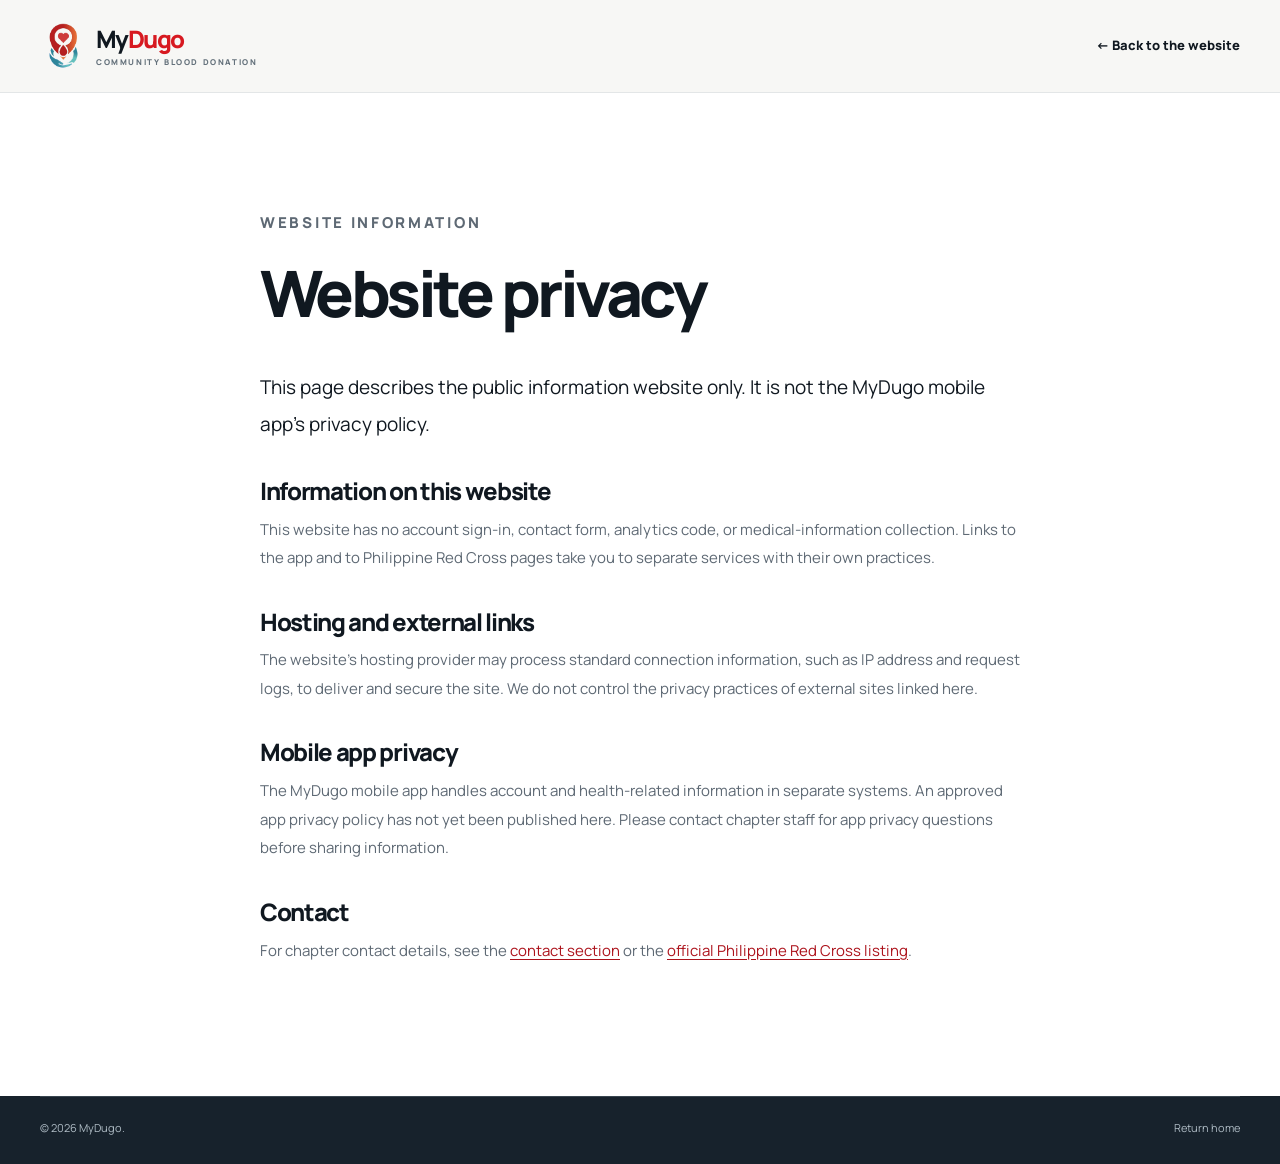
==== privacy.html @ a310f998 "Redesign MyDugo public website" ====
<!doctype html>
<html lang="en">
<head>
  <meta charset="utf-8">
  <meta name="viewport" content="width=device-width, initial-scale=1">
  <meta name="theme-color" content="#f8f7f4">
  <meta name="description" content="Privacy information for the public MyDugo website.">
  <title>Website privacy | MyDugo</title>
  <link rel="icon" type="image/png" href="assets/logo.png">
  <link rel="stylesheet" href="styles.css?v=20261005f">
</head>
<body>
  <a class="skip-link" href="#main">Skip to content</a>
  <header class="site-header"><div class="container header-inner"><a class="brand" href="index.html" aria-label="MyDugo home"><img src="assets/logo.png" alt="" width="44" height="44"><span>My<span class="brand-red">Dugo</span><small>COMMUNITY BLOOD DONATION</small></span></a><a class="back-link" href="index.html">← Back to the website</a></div></header>
  <main id="main" class="policy-page section-pad"><div class="container policy-container"><p class="section-kicker">WEBSITE INFORMATION</p><h1>Website privacy</h1><p class="lead">This page describes the public information website only. It is not the MyDugo mobile app’s privacy policy.</p><h2>Information on this website</h2><p>This website has no account sign-in, contact form, analytics code, or medical-information collection. Links to the app and to Philippine Red Cross pages take you to separate services with their own practices.</p><h2>Hosting and external links</h2><p>The website’s hosting provider may process standard connection information, such as IP address and request logs, to deliver and secure the site. We do not control the privacy practices of external sites linked here.</p><h2>Mobile app privacy</h2><p>The MyDugo mobile app handles account and health-related information in separate systems. An approved app privacy policy has not yet been published here. Please contact chapter staff for app privacy questions before sharing information.</p><h2>Contact</h2><p>For chapter contact details, see the <a href="index.html#contact">contact section</a> or the <a href="https://redcross.org.ph/give-blood/" target="_blank" rel="noopener noreferrer">official Philippine Red Cross listing</a>.</p></div></main>
  <footer class="footer"><div class="container footer-bottom"><span>© 2026 MyDugo.</span><a href="index.html">Return home</a></div></footer>
</body>
</html>
---- styles.css ----
@font-face {
  font-family: Manrope;
  src: url("assets/Manrope.ttf") format("truetype");
  font-style: normal;
  font-weight: 200 800;
  font-display: swap;
}
:root {
  --paper: #f7f7f5;
  --white: #fff;
  --ink: #101820;
  --muted: #5e6974;
  --red: #d71920;
  --red-dark: #ac121b;
  --rose: #fff1f1;
  --line: #e3e6e7;
  --max: 1320px;
}
*, *::before, *::after { box-sizing: border-box; }
html { scroll-behavior: smooth; scroll-padding-top: 94px; }
body { margin: 0; background: var(--paper); color: var(--ink); font-family: Manrope, Arial, sans-serif; line-height: 1.65; -webkit-font-smoothing: antialiased; }
img { display: block; max-width: 100%; }
a { color: inherit; text-decoration: none; }
button { font: inherit; }
h1, h2, h3, p, figure { margin-top: 0; }
h1, h2, h3 { line-height: 1.08; letter-spacing: -.055em; }
h1, h2 { font-weight: 800; }
h3 { font-weight: 750; }
h2 { font-size: clamp(38px, 4vw, 58px); margin-bottom: 24px; }
:focus-visible { outline: 3px solid #eb6067; outline-offset: 4px; }
.container { width: min(calc(100% - 80px), var(--max)); margin-inline: auto; }
.section { padding-block: 116px; }
.section-pad { padding-block: 116px; }
.icon-library { display: none; }
.icon { width: 20px; height: 20px; fill: none; stroke: currentColor; stroke-width: 1.7; stroke-linecap: round; stroke-linejoin: round; flex: none; }
.skip-link { position: fixed; top: -80px; left: 16px; z-index: 100; background: var(--ink); color: #fff; padding: 11px 18px; border-radius: 7px; }
.skip-link:focus { top: 12px; }
.kicker, .section-kicker { color: var(--red); font-size: 11px; font-weight: 800; letter-spacing: .18em; text-transform: uppercase; margin-bottom: 20px; }
.section-heading { display: grid; grid-template-columns: minmax(0, 1fr) 350px; align-items: end; gap: 80px; margin-bottom: 46px; }
.section-heading h2 { max-width: 800px; margin-bottom: 0; }
.section-heading > p { max-width: 350px; margin-bottom: 5px; color: var(--muted); font-size: 15px; line-height: 1.85; }
.inline-link { display: inline-flex; align-items: center; gap: 8px; color: var(--red-dark); font-size: 13px; font-weight: 800; border-bottom: 1px solid #df9ea2; padding-bottom: 4px; }
.inline-link .icon { width: 15px; height: 15px; }
.inline-link:hover { color: var(--red); border-color: var(--red); }
.button { display: inline-flex; align-items: center; justify-content: space-between; gap: 24px; min-height: 54px; padding: 13px 20px; border: 1px solid transparent; border-radius: 8px; font-size: 13px; font-weight: 800; line-height: 1.4; transition: background .18s, border-color .18s, transform .18s; }
.button:hover { transform: translateY(-2px); }
.button:active { transform: translateY(1px); }
.button-primary { background: var(--red); color: #fff; }
.button-primary:hover { background: var(--red-dark); }
.button-outline { border-color: #ccd1d4; background: rgba(255,255,255,.75); }
.button-outline:hover { border-color: var(--ink); }

/* Header */
.site-header { position: sticky; top: 0; z-index: 30; border-bottom: 1px solid var(--line); background: rgba(247,247,245,.97); backdrop-filter: blur(12px); }
.header-inner { display: flex; align-items: center; justify-content: space-between; gap: 25px; height: 92px; transition: height .2s; }
.site-header.is-compact .header-inner { height: 72px; }
.brand { display: inline-flex; align-items: center; gap: 10px; flex: none; color: var(--ink); font-size: 24px; font-weight: 800; line-height: 1; letter-spacing: -.065em; }
.brand img { width: 46px; height: 46px; object-fit: contain; }
.brand b, .brand-red { color: var(--red); }
.brand small { display: block; margin-top: 7px; color: #64717b; font-size: 8px; font-weight: 800; letter-spacing: .2em; }
.site-nav { display: flex; align-items: center; gap: clamp(13px, 1.55vw, 26px); font-size: 12px; font-weight: 800; }
.site-nav > a:not(.nav-download) { white-space: nowrap; transition: color .18s; }
.site-nav > a:not(.nav-download):hover { color: var(--red); }
.nav-download { display: inline-flex; align-items: center; gap: 14px; background: var(--ink); color: #fff; min-height: 45px; padding: 10px 15px; border-radius: 7px; white-space: nowrap; transition: background .18s; }
.nav-download:hover { background: var(--red); }
.nav-download .icon { width: 16px; height: 16px; }
.menu-toggle { display: none; }
.back-link { font-size: 13px; font-weight: 800; }
.back-link:hover { color: var(--red); }

/* Hero */
.hero { overflow: hidden; background: #fbfaf8; }
.hero-grid { display: grid; grid-template-columns: minmax(0, 1.05fr) minmax(0, .95fr); align-items: center; gap: clamp(36px, 6vw, 90px); padding-top: 78px; padding-bottom: 52px; min-height: 690px; }
.hero-copy { padding-bottom: 28px; }
.eyebrow { display: flex; align-items: center; gap: 15px; margin-bottom: 28px; color: #505a63; font-size: 11px; font-weight: 850; letter-spacing: .19em; }
.eyebrow span { display: block; width: 34px; height: 2px; background: var(--red); }
.hero h1 { font-size: clamp(50px, 4.75vw, 76px); margin-bottom: 27px; }
.hero h1 em { color: var(--red); font-style: normal; }
.hero-lede { max-width: 560px; color: var(--muted); font-size: 18px; line-height: 1.75; margin-bottom: 29px; }
.hero-actions { display: flex; flex-wrap: wrap; gap: 11px; }
.hero-assurance { display: flex; align-items: flex-start; gap: 10px; max-width: 565px; margin: 27px 0 0; color: #5e6974; font-size: 12px; line-height: 1.65; }
.hero-assurance .icon { width: 17px; height: 17px; margin-top: 2px; color: var(--red); }
.photo-figure { margin: 0; }
.hero-media { position: relative; align-self: stretch; min-height: 545px; display: flex; flex-direction: column; padding-bottom: 27px; }
.hero-media img { width: 100%; flex: 1; min-height: 0; object-fit: cover; object-position: center; border-radius: 12px; }
.photo-label { position: absolute; top: 19px; left: 19px; padding: 10px 12px; border-radius: 4px; background: rgba(16,24,32,.89); color: #fff; font-size: 9px; font-weight: 800; letter-spacing: .14em; }
.photo-figure figcaption { position: absolute; left: 0; right: 0; bottom: 0; padding-top: 7px; color: #68747d; font-size: 10px; line-height: 1.45; }
.photo-figure figcaption a { text-decoration: underline; text-underline-offset: 2px; }
.hero-foot { display: flex; justify-content: space-between; align-items: center; gap: 20px; min-height: 72px; border-top: 1px solid var(--line); color: #75818a; font-size: 10px; font-weight: 800; letter-spacing: .15em; }
.hero-foot a { display: inline-flex; align-items: center; gap: 7px; color: var(--red); font-size: 11px; letter-spacing: 0; white-space: nowrap; }
.hero-foot .icon { width: 15px; height: 15px; }

/* Services and donor journey */
.services { background: var(--white); }
.services-grid { display: grid; grid-template-columns: repeat(3, minmax(0, 1fr)); gap: 14px; }
.service-card { position: relative; min-height: 230px; padding: 29px; border: 1px solid var(--line); border-radius: 10px; background: #fff; transition: border-color .18s, transform .18s; }
.service-card:hover { border-color: #e8b9bd; transform: translateY(-2px); }
.card-icon { display: grid; place-items: center; width: 44px; height: 44px; color: var(--red); background: var(--rose); border-radius: 50%; margin-bottom: 29px; }
.card-icon .icon { width: 22px; height: 22px; }
.card-number { position: absolute; top: 30px; right: 29px; color: #8d979e; font-size: 11px; font-weight: 800; letter-spacing: .1em; }
.service-card h3 { font-size: 20px; margin-bottom: 10px; }
.service-card p { max-width: 300px; margin: 0; color: var(--muted); font-size: 14px; line-height: 1.75; }
.donation { background: var(--paper); }
.journey-list { list-style: none; display: grid; grid-template-columns: repeat(5, minmax(0,1fr)); gap: 20px; padding: 0; margin: 74px 0 37px; }
.journey-list li { position: relative; border-top: 1px solid #cfd4d5; padding: 28px 10px 0 0; }
.journey-list li::before { content: ""; position: absolute; top: -5px; left: 0; width: 9px; height: 9px; background: var(--red); border-radius: 50%; }
.journey-list li > span { display: block; margin-bottom: 27px; color: var(--red); font-size: 11px; font-weight: 800; letter-spacing: .15em; }
.journey-list h3 { max-width: 185px; font-size: 19px; margin-bottom: 11px; }
.journey-list p { max-width: 205px; color: var(--muted); font-size: 13px; line-height: 1.75; }
.journey-note { display: flex; gap: 12px; align-items: center; max-width: 680px; padding: 16px 18px; border: 1px solid #edcfd1; border-radius: 8px; background: #fffafa; color: #5b4245; font-size: 13px; margin-bottom: 0; }
.journey-note .icon { color: var(--red); }

/* Education and app */
.why { background: #fff; }
.why-layout { display: grid; grid-template-columns: .82fr 1fr; gap: 13%; }
.why-intro h2 { max-width: 500px; }
.why-intro > p:not(.kicker) { max-width: 480px; color: var(--muted); font-size: 17px; line-height: 1.8; }
.why-intro .inline-link { margin-top: 14px; }
.why-list { border-top: 1px solid var(--line); }
.why-list article { display: grid; grid-template-columns: 45px 1fr; gap: 15px; padding: 19px 0; border-bottom: 1px solid var(--line); }
.why-list article > span { color: var(--red); font-size: 11px; font-weight: 800; }
.why-list h3 { font-size: 19px; margin: 0 0 6px; }
.why-list p { margin: 0; color: var(--muted); font-size: 14px; }
.app-section { background: #f5f2ef; overflow: hidden; }
.app-feature-grid { display: grid; grid-template-columns: repeat(3, minmax(0,1fr)); gap: 0 28px; margin-bottom: 60px; border-top: 1px solid #d7d7d5; }
.app-feature-grid article { display: grid; grid-template-columns: 33px 1fr; gap: 14px; padding: 23px 5px 25px 0; border-bottom: 1px solid #d7d7d5; }
.app-feature-grid article > span { color: var(--red); font-size: 11px; font-weight: 800; }
.app-feature-grid h3 { font-size: 17px; margin-bottom: 8px; }
.app-feature-grid p { color: var(--muted); font-size: 13px; line-height: 1.65; margin: 0; }
.screen-gallery { display: grid; grid-template-columns: repeat(4, minmax(0,1fr)); gap: 20px; align-items: end; }
.app-illustration { min-width: 0; margin: 0; text-align: center; }
.device { width: min(100%, 254px); height: 490px; padding: 7px; margin: auto; border-radius: 33px; background: #1c252e; box-shadow: 0 18px 34px rgba(21,27,31,.13); }
.device-screen { display: flex; flex-direction: column; height: 100%; overflow: hidden; border-radius: 27px; background: #fafaf8; text-align: left; }
.device-status { display: flex; justify-content: space-between; padding: 10px 15px 2px; font-size: 8px; font-weight: 850; }
.device-status span { letter-spacing: 2px; }
.device-bar { display: flex; align-items: center; gap: 6px; height: 48px; padding: 6px 15px; border-bottom: 1px solid #edf0ef; background: #fff; font-size: 13px; letter-spacing: -.06em; }
.device-bar img { width: 26px; height: 26px; }
.device-dot { width: 18px; height: 18px; margin-left: auto; border-radius: 50%; background: #f7e5e6; }
.device-content { flex: 1; padding: 20px 16px 12px; overflow: hidden; }
.device-kicker { color: var(--red); font-size: 8px; font-weight: 850; letter-spacing: .15em; }
.device-content h3 { margin: 9px 0 6px; font-size: 27px; line-height: 1.12; }
.device-content > p { margin: 0 0 17px; color: #66737c; font-size: 10px; line-height: 1.5; }
.device-red-card, .device-outline-card, .device-tile, .device-message { border-radius: 10px; }
.device-red-card { display: flex; flex-direction: column; gap: 7px; min-height: 121px; padding: 14px; color: #fff; background: var(--red); }
.device-red-card small, .device-outline-card small { font-size: 8px; font-weight: 850; letter-spacing: .1em; }
.device-red-card strong, .device-outline-card strong { font-size: 14px; line-height: 1.25; }
.device-red-card span, .device-outline-card span { font-size: 9px; line-height: 1.4; }
.device-tile { display: flex; flex-direction: column; gap: 5px; min-height: 54px; margin-top: 9px; padding: 9px 12px; border: 1px solid #e2e6e6; background: #fff; }
.device-tile span { color: var(--red); font-size: 7px; font-weight: 850; letter-spacing: .08em; }
.device-tile strong { display: flex; justify-content: space-between; font-size: 10px; }
.device-tile b { color: var(--red); }
.device-outline-card { display: flex; flex-direction: column; gap: 9px; margin-bottom: 9px; padding: 14px; border: 1px solid #e2e5e5; background: #fff; }
.device-outline-card small { color: var(--red); }
.device-outline-card span { color: #68747c; }
.device-progress { display: flex; flex-direction: column; gap: 8px; margin: 15px 0 0 10px; padding-left: 16px; border-left: 1px solid #e3b0b5; color: #4f5a63; font-size: 9px; }
.device-progress i { display: none; }
.device-message { display: flex; gap: 8px; margin: 0 0 9px; padding: 10px; border: 1px solid #e5e8e8; background: #fff; }
.device-message .icon { width: 16px; height: 16px; color: var(--red); }
.device-message strong, .device-message span { display: block; }
.device-message strong { margin-bottom: 4px; font-size: 10px; }
.device-message span { color: #69737a; font-size: 8px; line-height: 1.4; }
.device-nav { display: flex; justify-content: space-around; padding: 13px 5px; border-top: 1px solid #e6e9e8; background: #fff; color: #8b9499; font-size: 7px; font-weight: 800; }
.device-nav span { color: var(--red); }
.app-illustration figcaption { color: #626c73; font-size: 11px; margin-top: 13px; }

/* Audiences and response */
.audiences { background: #fff; }
.audiences h2 { max-width: 650px; margin-bottom: 46px; }
.audience-grid { display: grid; grid-template-columns: repeat(4, minmax(0,1fr)); gap: 12px; }
.audience-grid article { display: flex; flex-direction: column; min-height: 306px; padding: 28px; border: 1px solid var(--line); border-radius: 10px; background: #fff; }
.audience-grid article > span { margin-bottom: 48px; color: var(--red); font-size: 10px; font-weight: 850; letter-spacing: .15em; }
.audience-grid h3 { font-size: 23px; margin-bottom: 14px; }
.audience-grid p { color: var(--muted); font-size: 13px; line-height: 1.7; }
.audience-grid a { margin-top: auto; color: var(--red-dark); font-size: 12px; font-weight: 850; }
.audience-grid a:hover { color: var(--red); }
.assistance { padding-block: 88px; color: #fff; background: #16212b; }
.assistance-inner { display: grid; grid-template-columns: 1fr 330px; gap: 13%; align-items: end; }
.assistance .kicker { color: #ffa6ab; }
.assistance h2 { max-width: 700px; }
.assistance-inner > div > p:not(.kicker) { max-width: 680px; color: #d5dde2; font-size: 17px; line-height: 1.8; }
.assistance-actions { display: flex; gap: 26px; align-items: center; flex-wrap: wrap; margin-top: 30px; }
.button-light { background: #fff; color: var(--ink); }
.button-light:hover { background: #f0e4e3; }
.text-link-light { border-bottom: 1px solid #aab7bf; padding-bottom: 4px; color: #fff; font-size: 13px; font-weight: 800; }
.emergency-notice { display: flex; align-items: flex-start; gap: 12px; margin: 0; padding: 21px; border-left: 2px solid #e85258; background: #22313c; color: #d9e0e4; font-size: 12px; line-height: 1.8; }
.emergency-notice .icon { color: #ffb7bb; }
.volunteer { background: var(--paper); }
.volunteer-grid { display: grid; grid-template-columns: 1.05fr .95fr; gap: 10%; align-items: center; }
.volunteer-media { position: relative; padding-bottom: 27px; }
.volunteer-media img { width: 100%; height: 495px; object-fit: cover; object-position: center; border-radius: 10px; }
.volunteer-copy h2 { max-width: 580px; }
.volunteer-copy > p:not(.kicker) { max-width: 530px; color: var(--muted); font-size: 16px; line-height: 1.8; }
.volunteer-actions { display: flex; align-items: center; flex-wrap: wrap; gap: 25px; margin-top: 27px; }
.about { background: #fff; }
.about-grid { display: grid; grid-template-columns: .88fr 1fr; gap: 15%; }
.about-lede { max-width: 530px; font-size: 20px; font-weight: 650; line-height: 1.55; }
.about-detail > p { color: var(--muted); font-size: 16px; line-height: 1.9; }
.about-links { display: flex; gap: 22px; flex-wrap: wrap; margin-top: 28px; }
.impact { background: #f2f1ed; }
.impact-grid { display: grid; grid-template-columns: 1fr .9fr; gap: 14%; }
.impact-grid > div > p:not(.kicker) { color: var(--muted); font-size: 16px; line-height: 1.8; }
.story-note { display: flex; align-items: flex-start; gap: 16px; margin-top: 29px; padding-top: 24px; border-top: 1px solid #d9dada; }
.story-note .icon { color: var(--red); }
.story-note strong, .story-note span { display: block; }
.story-note strong { font-size: 15px; }
.story-note span { color: var(--muted); font-size: 13px; margin-top: 4px; }

/* FAQ, download and contact */
.faq { background: #fff; }
.faq-grid { display: grid; grid-template-columns: .75fr 1fr; gap: 14%; }
.faq-grid > div > p:not(.kicker) { color: var(--muted); font-size: 15px; line-height: 1.8; }
.faq-list { border-top: 1px solid var(--line); }
.faq-list details { border-bottom: 1px solid var(--line); }
.faq-list summary { display: flex; align-items: center; justify-content: space-between; gap: 20px; min-height: 68px; padding: 19px 0; list-style: none; cursor: pointer; font-size: 15px; font-weight: 800; }
.faq-list summary::-webkit-details-marker { display: none; }
.faq-list summary::after { content: "+"; color: var(--red); font-size: 23px; font-weight: 450; line-height: 1; }
.faq-list details[open] summary::after { content: "−"; }
.faq-list details p { max-width: 650px; color: var(--muted); margin: 0 25px 22px 0; font-size: 14px; line-height: 1.8; }
.faq-list details a { color: var(--red-dark); text-decoration: underline; text-underline-offset: 2px; }
.download { padding-block: 105px; color: #fff; background: #a71424; }
.download-grid { display: grid; grid-template-columns: 1fr .78fr; gap: 12%; align-items: center; }
.download .kicker { color: #ffd8da; }
.download h2 { max-width: 640px; }
.download-grid > div:first-child > p:not(.kicker) { max-width: 540px; color: #f6e3e5; font-size: 17px; line-height: 1.8; }
.download-platform { display: flex; align-items: center; gap: 10px; margin-top: 29px; font-size: 13px; font-weight: 750; }
.download-panel { padding: 39px; border-radius: 12px; background: #fff; color: var(--ink); }
.download-panel > span { color: var(--red); font-size: 10px; font-weight: 850; letter-spacing: .18em; }
.download-panel h3 { margin: 19px 0 15px; font-size: 30px; }
.download-panel p { margin-bottom: 25px; color: var(--muted); font-size: 14px; line-height: 1.75; }
.download-panel button { display: flex; align-items: center; justify-content: space-between; gap: 15px; width: 100%; min-height: 55px; padding: 12px 15px; border: 1px solid #d4d9db; border-radius: 7px; background: #eef0f0; color: #53616a; font-weight: 800; font-size: 13px; cursor: not-allowed; }
.download-panel small { display: block; margin-top: 14px; color: #67737c; font-size: 11px; line-height: 1.6; }
.contact { background: #fff; }
.contact-grid { display: grid; grid-template-columns: 1fr .82fr; gap: 13%; }
.contact-grid > div > p:not(.kicker) { max-width: 520px; color: var(--muted); font-size: 16px; line-height: 1.8; }
.contact-card { padding: 29px 0; border-top: 2px solid var(--red); }
.contact-eyebrow { display: block; margin-bottom: 26px; color: var(--red); font-size: 10px; font-weight: 850; letter-spacing: .14em; }
.contact-card > div { display: flex; align-items: flex-start; gap: 12px; }
.contact-card > div .icon { color: var(--red); }
.contact-card address { font-style: normal; font-size: 19px; font-weight: 750; line-height: 1.55; }
.contact-card > p { margin: 20px 0; color: var(--muted); font-size: 13px; }
.contact-phone { display: inline-flex; align-items: center; gap: 15px; margin: 5px 0 22px; font-size: 30px; font-weight: 800; letter-spacing: -.04em; }
.contact-phone .icon { color: var(--red); }
.contact-phone:hover { color: var(--red); }
.contact-card > .inline-link { display: flex; width: fit-content; }
.footer { background: #17222c; color: #fff; }
.footer-main { display: grid; grid-template-columns: .7fr 1.3fr; gap: 11%; padding: 72px 0 64px; }
.footer .brand { color: #fff; }
.footer-brand p { max-width: 350px; margin: 23px 0 0; color: #bac5cc; font-size: 13px; line-height: 1.8; }
.footer-links { display: grid; grid-template-columns: repeat(3, minmax(0,1fr)); gap: 25px; }
.footer-links > div { display: flex; flex-direction: column; align-items: flex-start; gap: 11px; }
.footer-links strong { font-size: 10px; letter-spacing: .14em; text-transform: uppercase; margin-bottom: 12px; }
.footer-links a { color: #bac5cc; font-size: 12px; line-height: 1.4; }
.footer-links a:hover { color: #fff; text-decoration: underline; text-underline-offset: 3px; }
.footer-bottom { display: flex; justify-content: space-between; gap: 22px; padding: 22px 0 27px; border-top: 1px solid #394650; color: #aebbc4; font-size: 11px; }
.policy-page { min-height: 70vh; background: #fff; }
.policy-container { max-width: 760px; }
.policy-page h1 { font-size: clamp(42px, 5vw, 64px); }
.policy-page h2 { font-size: 24px; margin: 36px 0 12px; }
.policy-page p { color: var(--muted); font-size: 15px; line-height: 1.9; }
.policy-page .lead { color: var(--ink); font-size: 19px; }
.policy-page a { color: var(--red-dark); text-decoration: underline; text-underline-offset: 3px; }

@media (max-width: 1200px) {
  .container { width: min(calc(100% - 56px), var(--max)); }
  .site-nav { gap: 13px; font-size: 11px; }
  .brand { font-size: 21px; }
  .brand img { width: 42px; height: 42px; }
  .hero-grid { gap: 42px; }
  .hero h1 { font-size: clamp(48px, 5.2vw, 64px); }
  .screen-gallery { gap: 10px; }
}
@media (max-width: 1020px) {
  .header-inner { height: 76px; }
  .site-header.is-compact .header-inner { height: 66px; }
  .brand { min-height: 44px; }
  .menu-toggle { display: flex; flex-direction: column; align-items: center; justify-content: center; gap: 5px; width: 46px; height: 46px; border: 1px solid #cfd6d9; border-radius: 7px; background: #fff; cursor: pointer; }
  .menu-toggle span { width: 19px; height: 2px; background: var(--ink); }
  .site-nav { display: none; position: absolute; top: 100%; left: 0; right: 0; max-height: calc(100vh - 66px); overflow-y: auto; padding: 12px 28px 26px; border-bottom: 1px solid var(--line); background: #fff; box-shadow: 0 20px 34px rgba(16,24,32,.1); flex-direction: column; align-items: stretch; gap: 0; font-size: 15px; }
  .site-nav.is-open { display: flex; }
  .site-nav > a:not(.nav-download) { display: flex; align-items: center; min-height: 44px; padding: 10px 0; }
  .nav-download { justify-content: space-between; margin-top: 7px; padding-inline: 15px; }
  .photo-figure { padding-bottom: 0; }
  .photo-figure figcaption { position: static; display: block; padding-top: 7px; }
  .photo-figure figcaption a { display: inline-flex; align-items: center; min-height: 44px; }
  .hero-foot a, .inline-link, .back-link, .contact-phone, .footer-bottom a, .audience-grid a, .text-link-light { min-height: 44px; }
  .audience-grid a, .text-link-light { display: inline-flex; align-items: center; }
  .footer-links > div { gap: 0; }
  .footer-links a { display: inline-flex; align-items: center; min-height: 44px; }
  .faq-list details a, .policy-page p a { padding-block: 13px; }
  .section, .section-pad { padding-block: 92px; }
  .section-heading { grid-template-columns: 1fr 300px; gap: 35px; }
  .hero-grid { min-height: 600px; }
  .hero-media { min-height: 480px; }
  .hero h1 { font-size: clamp(48px, 5.1vw, 58px); }
  .hero-lede { font-size: 16px; }
  .audience-grid { grid-template-columns: repeat(2, minmax(0,1fr)); }
  .audience-grid article { min-height: 260px; }
  .audience-grid article > span { margin-bottom: 25px; }
  .screen-gallery { grid-template-columns: repeat(2, minmax(0,1fr)); gap: 35px 15px; }
}
@media (max-width: 760px) {
  html { scroll-padding-top: 78px; }
  .container { width: min(calc(100% - 40px), var(--max)); }
  .section, .section-pad { padding-block: 76px; }
  h2 { font-size: clamp(36px, 7vw, 48px); }
  .section-heading, .hero-grid, .why-layout, .assistance-inner, .volunteer-grid, .about-grid, .impact-grid, .faq-grid, .download-grid, .contact-grid { grid-template-columns: 1fr; gap: 30px; }
  .section-heading { margin-bottom: 33px; }
  .section-heading > p { max-width: 600px; }
  .hero-grid { display: flex; flex-direction: column; align-items: stretch; min-height: 0; padding-top: 54px; padding-bottom: 28px; gap: 32px; }
  .hero-copy { padding: 0; }
  .hero h1 { font-size: clamp(43px, 7.5vw, 62px); }
  .hero-media { min-height: 350px; height: 390px; }
  .hero-foot { min-height: 65px; }
  .services-grid { grid-template-columns: repeat(2, minmax(0,1fr)); }
  .journey-list { grid-template-columns: repeat(2, minmax(0,1fr)); margin-top: 40px; }
  .app-feature-grid { grid-template-columns: repeat(2, minmax(0,1fr)); }
  .volunteer-media img { height: 390px; }
  .volunteer-copy { order: -1; }
  .footer-main { grid-template-columns: 1fr; gap: 40px; }
}
@media (max-width: 500px) {
  .header-inner { height: 70px; }
  .site-header.is-compact .header-inner { height: 64px; }
  .brand { font-size: 22px; }
  .brand img { width: 39px; height: 39px; }
  .brand small { font-size: 7px; }
  .hero h1 { font-size: clamp(42px, 11.2vw, 52px); }
  .eyebrow { font-size: 9px; gap: 10px; }
  .hero-lede { font-size: 16px; }
  .hero-actions { flex-direction: column; }
  .hero-actions .button { width: 100%; }
  .hero-assurance { margin-top: 23px; }
  .hero-media { height: 335px; min-height: 335px; }
  .photo-label { max-width: calc(100% - 38px); font-size: 8px; }
  .hero-foot > span { max-width: 175px; line-height: 1.5; }
  .services-grid, .journey-list, .app-feature-grid, .audience-grid, .screen-gallery { grid-template-columns: 1fr; }
  .service-card { min-height: 0; }
  .journey-list { gap: 12px; margin: 30px 0; }
  .journey-list li { display: flex; gap: 22px; padding: 17px 0 10px; }
  .journey-list li > span { flex: none; margin: 0; }
  .journey-list h3, .journey-list p { max-width: none; }
  .app-feature-grid { margin-bottom: 40px; }
  .app-feature-grid article { padding: 17px 0; }
  .screen-gallery { gap: 35px; }
  .device { width: 254px; }
  .audience-grid article { min-height: 0; }
  .audience-grid article > span { margin-bottom: 30px; }
  .assistance { padding-block: 75px; }
  .assistance-actions, .volunteer-actions { align-items: flex-start; flex-direction: column; gap: 19px; }
  .assistance-actions .button, .volunteer-actions .button { width: 100%; }
  .volunteer-media img { height: 300px; }
  .download { padding-block: 78px; }
  .download-panel { padding: 27px; }
  .footer-links { grid-template-columns: repeat(2, minmax(0,1fr)); row-gap: 35px; }
  .footer-bottom { flex-direction: column; }
  .contact-phone { font-size: 26px; }
}
@media (prefers-reduced-motion: reduce) {
  html { scroll-behavior: auto; }
  *, *::before, *::after { animation-duration: .01ms !important; transition-duration: .01ms !important; }
}
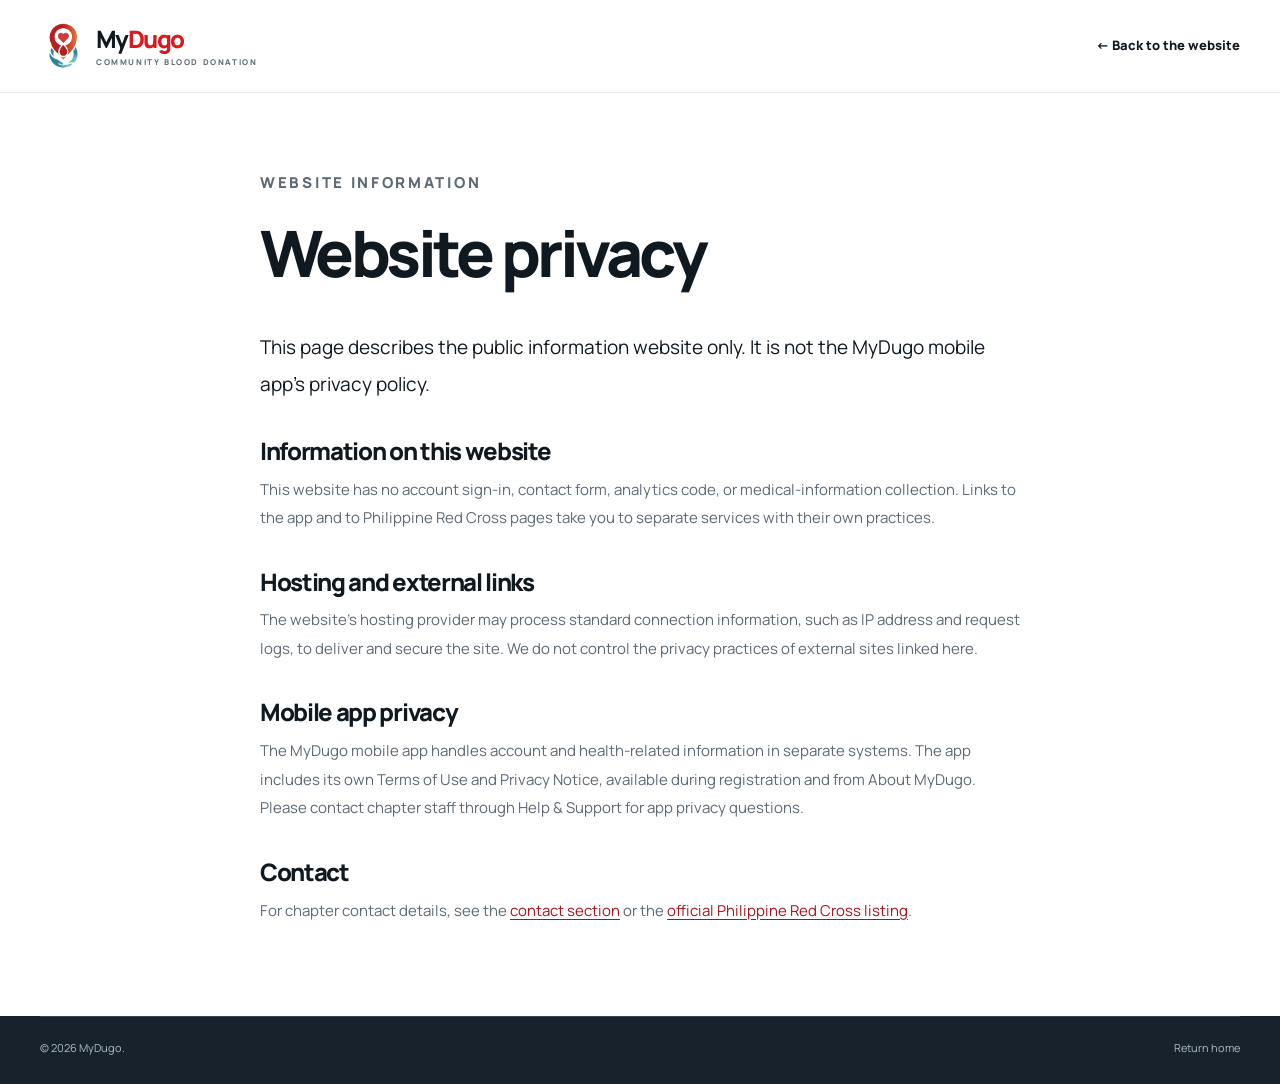
==== commit f3740adb: "Publish signed Android preview build 22" ====
--- a/privacy.html
+++ b/privacy.html
@@ -7,12 +7,12 @@
   <meta name="description" content="Privacy information for the public MyDugo website.">
   <title>Website privacy | MyDugo</title>
   <link rel="icon" type="image/png" href="assets/logo.png">
-  <link rel="stylesheet" href="styles.css?v=20261005f">
+  <link rel="stylesheet" href="styles.css?v=20261005r">
 </head>
 <body>
   <a class="skip-link" href="#main">Skip to content</a>
   <header class="site-header"><div class="container header-inner"><a class="brand" href="index.html" aria-label="MyDugo home"><img src="assets/logo.png" alt="" width="44" height="44"><span>My<span class="brand-red">Dugo</span><small>COMMUNITY BLOOD DONATION</small></span></a><a class="back-link" href="index.html">← Back to the website</a></div></header>
-  <main id="main" class="policy-page section-pad"><div class="container policy-container"><p class="section-kicker">WEBSITE INFORMATION</p><h1>Website privacy</h1><p class="lead">This page describes the public information website only. It is not the MyDugo mobile app’s privacy policy.</p><h2>Information on this website</h2><p>This website has no account sign-in, contact form, analytics code, or medical-information collection. Links to the app and to Philippine Red Cross pages take you to separate services with their own practices.</p><h2>Hosting and external links</h2><p>The website’s hosting provider may process standard connection information, such as IP address and request logs, to deliver and secure the site. We do not control the privacy practices of external sites linked here.</p><h2>Mobile app privacy</h2><p>The MyDugo mobile app handles account and health-related information in separate systems. An approved app privacy policy has not yet been published here. Please contact chapter staff for app privacy questions before sharing information.</p><h2>Contact</h2><p>For chapter contact details, see the <a href="index.html#contact">contact section</a> or the <a href="https://redcross.org.ph/give-blood/" target="_blank" rel="noopener noreferrer">official Philippine Red Cross listing</a>.</p></div></main>
+  <main id="main" class="policy-page section-pad"><div class="container policy-container"><p class="section-kicker">WEBSITE INFORMATION</p><h1>Website privacy</h1><p class="lead">This page describes the public information website only. It is not the MyDugo mobile app’s privacy policy.</p><h2>Information on this website</h2><p>This website has no account sign-in, contact form, analytics code, or medical-information collection. Links to the app and to Philippine Red Cross pages take you to separate services with their own practices.</p><h2>Hosting and external links</h2><p>The website’s hosting provider may process standard connection information, such as IP address and request logs, to deliver and secure the site. We do not control the privacy practices of external sites linked here.</p><h2>Mobile app privacy</h2><p>The MyDugo mobile app handles account and health-related information in separate systems. The app includes its own Terms of Use and Privacy Notice, available during registration and from About MyDugo. Please contact chapter staff through Help &amp; Support for app privacy questions.</p><h2>Contact</h2><p>For chapter contact details, see the <a href="index.html#contact">contact section</a> or the <a href="https://redcross.org.ph/give-blood/" target="_blank" rel="noopener noreferrer">official Philippine Red Cross listing</a>.</p></div></main>
   <footer class="footer"><div class="container footer-bottom"><span>© 2026 MyDugo.</span><a href="index.html">Return home</a></div></footer>
 </body>
 </html>
--- a/styles.css
+++ b/styles.css
@@ -29,14 +29,14 @@
 h2 { font-size: clamp(38px, 4vw, 58px); margin-bottom: 24px; }
 :focus-visible { outline: 3px solid #eb6067; outline-offset: 4px; }
 .container { width: min(calc(100% - 80px), var(--max)); margin-inline: auto; }
-.section { padding-block: 116px; }
-.section-pad { padding-block: 116px; }
+.section { padding-block: 76px; }
+.section-pad { padding-block: 76px; }
 .icon-library { display: none; }
 .icon { width: 20px; height: 20px; fill: none; stroke: currentColor; stroke-width: 1.7; stroke-linecap: round; stroke-linejoin: round; flex: none; }
 .skip-link { position: fixed; top: -80px; left: 16px; z-index: 100; background: var(--ink); color: #fff; padding: 11px 18px; border-radius: 7px; }
 .skip-link:focus { top: 12px; }
 .kicker, .section-kicker { color: var(--red); font-size: 11px; font-weight: 800; letter-spacing: .18em; text-transform: uppercase; margin-bottom: 20px; }
-.section-heading { display: grid; grid-template-columns: minmax(0, 1fr) 350px; align-items: end; gap: 80px; margin-bottom: 46px; }
+.section-heading { display: grid; grid-template-columns: minmax(0, 1fr) 350px; align-items: end; gap: 80px; margin-bottom: 32px; }
 .section-heading h2 { max-width: 800px; margin-bottom: 0; }
 .section-heading > p { max-width: 350px; margin-bottom: 5px; color: var(--muted); font-size: 15px; line-height: 1.85; }
 .inline-link { display: inline-flex; align-items: center; gap: 8px; color: var(--red-dark); font-size: 13px; font-weight: 800; border-bottom: 1px solid #df9ea2; padding-bottom: 4px; }
@@ -51,7 +51,7 @@
 .button-outline:hover { border-color: var(--ink); }
 
 /* Header */
-.site-header { position: sticky; top: 0; z-index: 30; border-bottom: 1px solid var(--line); background: rgba(247,247,245,.97); backdrop-filter: blur(12px); }
+.site-header { position: sticky; top: 0; z-index: 30; border-bottom: 1px solid #efe6e7; background: rgba(255,255,255,.97); backdrop-filter: blur(12px); }
 .header-inner { display: flex; align-items: center; justify-content: space-between; gap: 25px; height: 92px; transition: height .2s; }
 .site-header.is-compact .header-inner { height: 72px; }
 .brand { display: inline-flex; align-items: center; gap: 10px; flex: none; color: var(--ink); font-size: 24px; font-weight: 800; line-height: 1; letter-spacing: -.065em; }
@@ -61,107 +61,128 @@
 .site-nav { display: flex; align-items: center; gap: clamp(13px, 1.55vw, 26px); font-size: 12px; font-weight: 800; }
 .site-nav > a:not(.nav-download) { white-space: nowrap; transition: color .18s; }
 .site-nav > a:not(.nav-download):hover { color: var(--red); }
-.nav-download { display: inline-flex; align-items: center; gap: 14px; background: var(--ink); color: #fff; min-height: 45px; padding: 10px 15px; border-radius: 7px; white-space: nowrap; transition: background .18s; }
-.nav-download:hover { background: var(--red); }
+.nav-download { display: inline-flex; align-items: center; gap: 14px; background: var(--red); color: #fff; min-height: 45px; padding: 10px 15px; border-radius: 7px; white-space: nowrap; transition: background .18s; }
+.nav-download:hover { background: var(--red-dark); }
 .nav-download .icon { width: 16px; height: 16px; }
 .menu-toggle { display: none; }
 .back-link { font-size: 13px; font-weight: 800; }
 .back-link:hover { color: var(--red); }
 
 /* Hero */
-.hero { overflow: hidden; background: #fbfaf8; }
-.hero-grid { display: grid; grid-template-columns: minmax(0, 1.05fr) minmax(0, .95fr); align-items: center; gap: clamp(36px, 6vw, 90px); padding-top: 78px; padding-bottom: 52px; min-height: 690px; }
-.hero-copy { padding-bottom: 28px; }
-.eyebrow { display: flex; align-items: center; gap: 15px; margin-bottom: 28px; color: #505a63; font-size: 11px; font-weight: 850; letter-spacing: .19em; }
-.eyebrow span { display: block; width: 34px; height: 2px; background: var(--red); }
-.hero h1 { font-size: clamp(50px, 4.75vw, 76px); margin-bottom: 27px; }
+.hero { overflow: hidden; color: var(--ink); background: #fff; }
+.hero-stage { position: relative; isolation: isolate; min-height: 650px; background: #e9edf0; }
+.hero-scene { position: absolute; inset: 0; margin: 0; overflow: hidden; }
+.hero-scene img { width: 100%; height: 100%; object-fit: cover; object-position: center 33%; }
+.hero-scene::after { content: ""; position: absolute; inset: 0; background: linear-gradient(90deg, #fff 0%, rgba(255,255,255,.99) 18%, rgba(255,255,255,.91) 33%, rgba(255,255,255,.52) 52%, rgba(255,255,255,.03) 75%); pointer-events: none; }
+.hero-scene figcaption { position: absolute; right: max(24px, calc((100vw - var(--max)) / 2)); bottom: 21px; z-index: 1; padding: 7px 10px; border-radius: 5px; background: rgba(255,255,255,.92); color: #3a444d; font-size: 10px; font-weight: 700; line-height: 1.35; }
+.hero-content { position: relative; z-index: 1; display: flex; align-items: center; min-height: 650px; padding-block: 55px 75px; }
+.hero-copy { max-width: 545px; }
+.hero-kicker { display: inline-flex; align-items: center; gap: 9px; margin-bottom: 29px; padding: 9px 13px; border: 1px solid #f6d7da; border-radius: 100px; background: #fff4f5; color: #ae1822; font-size: 10px; font-weight: 800; letter-spacing: .13em; }
+.hero-kicker span { flex: none; width: 14px; height: 2px; background: var(--red); }
+.eyebrow { display: flex; align-items: center; gap: 12px; margin-bottom: 23px; color: #58626b; font-size: 10px; font-weight: 800; letter-spacing: .15em; }
+.eyebrow span { flex: none; width: 30px; height: 2px; background: var(--red); }
+.hero h1 { max-width: 560px; font-size: clamp(52px, 5vw, 78px); line-height: 1.02; margin-bottom: 30px; letter-spacing: -.07em; }
 .hero h1 em { color: var(--red); font-style: normal; }
-.hero-lede { max-width: 560px; color: var(--muted); font-size: 18px; line-height: 1.75; margin-bottom: 29px; }
-.hero-actions { display: flex; flex-wrap: wrap; gap: 11px; }
-.hero-assurance { display: flex; align-items: flex-start; gap: 10px; max-width: 565px; margin: 27px 0 0; color: #5e6974; font-size: 12px; line-height: 1.65; }
-.hero-assurance .icon { width: 17px; height: 17px; margin-top: 2px; color: var(--red); }
+.hero-lede { max-width: 480px; color: #46525c; font-size: clamp(17px, 1.3vw, 19px); line-height: 1.75; margin-bottom: 32px; }
+.hero-actions { display: flex; flex-wrap: wrap; gap: 12px; }
+.hero .button-primary { background: var(--red); box-shadow: 0 10px 23px rgba(215,25,32,.17); }
+.hero .button-primary:hover { background: var(--red-dark); }
+.hero .button-outline { color: var(--red-dark); border-color: #eac2c5; background: #fff; }
+.hero .button-outline:hover { background: #fff7f7; border-color: var(--red); }
+.hero-assurance { display: flex; align-items: flex-start; gap: 11px; max-width: 475px; margin: 28px 0 0; color: #58626b; font-size: 12px; line-height: 1.75; }
+.hero-assurance .icon { flex: none; width: 18px; height: 18px; margin-top: 2px; color: var(--red); }
 .photo-figure { margin: 0; }
-.hero-media { position: relative; align-self: stretch; min-height: 545px; display: flex; flex-direction: column; padding-bottom: 27px; }
-.hero-media img { width: 100%; flex: 1; min-height: 0; object-fit: cover; object-position: center; border-radius: 12px; }
-.photo-label { position: absolute; top: 19px; left: 19px; padding: 10px 12px; border-radius: 4px; background: rgba(16,24,32,.89); color: #fff; font-size: 9px; font-weight: 800; letter-spacing: .14em; }
 .photo-figure figcaption { position: absolute; left: 0; right: 0; bottom: 0; padding-top: 7px; color: #68747d; font-size: 10px; line-height: 1.45; }
 .photo-figure figcaption a { text-decoration: underline; text-underline-offset: 2px; }
-.hero-foot { display: flex; justify-content: space-between; align-items: center; gap: 20px; min-height: 72px; border-top: 1px solid var(--line); color: #75818a; font-size: 10px; font-weight: 800; letter-spacing: .15em; }
-.hero-foot a { display: inline-flex; align-items: center; gap: 7px; color: var(--red); font-size: 11px; letter-spacing: 0; white-space: nowrap; }
-.hero-foot .icon { width: 15px; height: 15px; }
+.hero-foot { display: grid; grid-template-columns: repeat(3, minmax(0, 1fr)); gap: 12px; padding-block: 24px 34px; }
+.hero-foot-item { display: flex; gap: 14px; align-items: flex-start; padding: 18px; border: 1px solid #f0e3e5; border-radius: 12px; background: #fff; box-shadow: 0 12px 30px rgba(80, 35, 41, .035); }
+.hero-foot-item:first-child { padding: 18px; border: 1px solid #f0e3e5; }
+.hero-foot-number { display: grid; flex: none; place-items: center; width: 30px; height: 30px; border-radius: 8px; background: #fff1f2; color: var(--red-dark); font-size: 12px; font-weight: 800; }
+.hero-foot-item strong, .hero-foot-item small { display: block; }
+.hero-foot-item strong { font-size: 13px; line-height: 1.5; }
+.hero-foot-item small { max-width: 230px; margin-top: 3px; color: #66717b; font-size: 11px; line-height: 1.6; }
 
 /* Services and donor journey */
 .services { background: var(--white); }
-.services-grid { display: grid; grid-template-columns: repeat(3, minmax(0, 1fr)); gap: 14px; }
-.service-card { position: relative; min-height: 230px; padding: 29px; border: 1px solid var(--line); border-radius: 10px; background: #fff; transition: border-color .18s, transform .18s; }
+.services-grid { display: grid; grid-template-columns: repeat(6, minmax(0, 1fr)); gap: 10px; }
+.service-card { position: relative; min-height: 215px; padding: 22px 17px; border: 1px solid var(--line); border-radius: 9px; background: #fff; transition: border-color .18s, transform .18s; }
 .service-card:hover { border-color: #e8b9bd; transform: translateY(-2px); }
-.card-icon { display: grid; place-items: center; width: 44px; height: 44px; color: var(--red); background: var(--rose); border-radius: 50%; margin-bottom: 29px; }
+.card-icon { display: grid; place-items: center; width: 44px; height: 44px; color: var(--red); background: var(--rose); border-radius: 50%; margin-bottom: 31px; }
 .card-icon .icon { width: 22px; height: 22px; }
-.card-number { position: absolute; top: 30px; right: 29px; color: #8d979e; font-size: 11px; font-weight: 800; letter-spacing: .1em; }
-.service-card h3 { font-size: 20px; margin-bottom: 10px; }
-.service-card p { max-width: 300px; margin: 0; color: var(--muted); font-size: 14px; line-height: 1.75; }
+.card-number { position: absolute; top: 29px; right: 17px; color: #8d979e; font-size: 10px; font-weight: 800; letter-spacing: .1em; }
+.service-card h3 { font-size: 16px; margin-bottom: 9px; }
+.service-card p { max-width: 300px; margin: 0; color: var(--muted); font-size: 12px; line-height: 1.6; }
 .donation { background: var(--paper); }
-.journey-list { list-style: none; display: grid; grid-template-columns: repeat(5, minmax(0,1fr)); gap: 20px; padding: 0; margin: 74px 0 37px; }
+.journey-list { list-style: none; display: grid; grid-template-columns: repeat(5, minmax(0,1fr)); gap: 20px; padding: 0; margin: 42px 0 30px; }
 .journey-list li { position: relative; border-top: 1px solid #cfd4d5; padding: 28px 10px 0 0; }
 .journey-list li::before { content: ""; position: absolute; top: -5px; left: 0; width: 9px; height: 9px; background: var(--red); border-radius: 50%; }
 .journey-list li > span { display: block; margin-bottom: 27px; color: var(--red); font-size: 11px; font-weight: 800; letter-spacing: .15em; }
 .journey-list h3 { max-width: 185px; font-size: 19px; margin-bottom: 11px; }
 .journey-list p { max-width: 205px; color: var(--muted); font-size: 13px; line-height: 1.75; }
-.journey-note { display: flex; gap: 12px; align-items: center; max-width: 680px; padding: 16px 18px; border: 1px solid #edcfd1; border-radius: 8px; background: #fffafa; color: #5b4245; font-size: 13px; margin-bottom: 0; }
-.journey-note .icon { color: var(--red); }
+.journey-note { display: flex; gap: 19px; align-items: flex-start; max-width: 820px; margin: 0; padding: 24px 27px; border: 1px solid #ead9db; border-left: 4px solid var(--red); border-radius: 10px; background: #fff; box-shadow: 0 12px 30px rgba(28, 36, 44, .04); }
+.journey-note-icon { display: grid; flex: none; place-items: center; width: 46px; height: 46px; border-radius: 50%; background: #fff0f1; color: var(--red); }
+.journey-note-icon .icon { width: 22px; height: 22px; }
+.journey-note h3 { margin: 0 0 7px; color: var(--ink); font-size: 18px; line-height: 1.3; }
+.journey-note p { max-width: 620px; margin: 0; color: #4b5963; font-size: 15px; line-height: 1.65; }
 
 /* Education and app */
 .why { background: #fff; }
-.why-layout { display: grid; grid-template-columns: .82fr 1fr; gap: 13%; }
+.why-layout { display: grid; grid-template-columns: .72fr 2.28fr; gap: 5%; }
 .why-intro h2 { max-width: 500px; }
 .why-intro > p:not(.kicker) { max-width: 480px; color: var(--muted); font-size: 17px; line-height: 1.8; }
 .why-intro .inline-link { margin-top: 14px; }
-.why-list { border-top: 1px solid var(--line); }
-.why-list article { display: grid; grid-template-columns: 45px 1fr; gap: 15px; padding: 19px 0; border-bottom: 1px solid var(--line); }
-.why-list article > span { color: var(--red); font-size: 11px; font-weight: 800; }
-.why-list h3 { font-size: 19px; margin: 0 0 6px; }
-.why-list p { margin: 0; color: var(--muted); font-size: 14px; }
-.app-section { background: #f5f2ef; overflow: hidden; }
-.app-feature-grid { display: grid; grid-template-columns: repeat(3, minmax(0,1fr)); gap: 0 28px; margin-bottom: 60px; border-top: 1px solid #d7d7d5; }
-.app-feature-grid article { display: grid; grid-template-columns: 33px 1fr; gap: 14px; padding: 23px 5px 25px 0; border-bottom: 1px solid #d7d7d5; }
-.app-feature-grid article > span { color: var(--red); font-size: 11px; font-weight: 800; }
-.app-feature-grid h3 { font-size: 17px; margin-bottom: 8px; }
-.app-feature-grid p { color: var(--muted); font-size: 13px; line-height: 1.65; margin: 0; }
-.screen-gallery { display: grid; grid-template-columns: repeat(4, minmax(0,1fr)); gap: 20px; align-items: end; }
-.app-illustration { min-width: 0; margin: 0; text-align: center; }
-.device { width: min(100%, 254px); height: 490px; padding: 7px; margin: auto; border-radius: 33px; background: #1c252e; box-shadow: 0 18px 34px rgba(21,27,31,.13); }
-.device-screen { display: flex; flex-direction: column; height: 100%; overflow: hidden; border-radius: 27px; background: #fafaf8; text-align: left; }
-.device-status { display: flex; justify-content: space-between; padding: 10px 15px 2px; font-size: 8px; font-weight: 850; }
-.device-status span { letter-spacing: 2px; }
-.device-bar { display: flex; align-items: center; gap: 6px; height: 48px; padding: 6px 15px; border-bottom: 1px solid #edf0ef; background: #fff; font-size: 13px; letter-spacing: -.06em; }
-.device-bar img { width: 26px; height: 26px; }
-.device-dot { width: 18px; height: 18px; margin-left: auto; border-radius: 50%; background: #f7e5e6; }
-.device-content { flex: 1; padding: 20px 16px 12px; overflow: hidden; }
-.device-kicker { color: var(--red); font-size: 8px; font-weight: 850; letter-spacing: .15em; }
-.device-content h3 { margin: 9px 0 6px; font-size: 27px; line-height: 1.12; }
-.device-content > p { margin: 0 0 17px; color: #66737c; font-size: 10px; line-height: 1.5; }
-.device-red-card, .device-outline-card, .device-tile, .device-message { border-radius: 10px; }
-.device-red-card { display: flex; flex-direction: column; gap: 7px; min-height: 121px; padding: 14px; color: #fff; background: var(--red); }
-.device-red-card small, .device-outline-card small { font-size: 8px; font-weight: 850; letter-spacing: .1em; }
-.device-red-card strong, .device-outline-card strong { font-size: 14px; line-height: 1.25; }
-.device-red-card span, .device-outline-card span { font-size: 9px; line-height: 1.4; }
-.device-tile { display: flex; flex-direction: column; gap: 5px; min-height: 54px; margin-top: 9px; padding: 9px 12px; border: 1px solid #e2e6e6; background: #fff; }
-.device-tile span { color: var(--red); font-size: 7px; font-weight: 850; letter-spacing: .08em; }
-.device-tile strong { display: flex; justify-content: space-between; font-size: 10px; }
-.device-tile b { color: var(--red); }
-.device-outline-card { display: flex; flex-direction: column; gap: 9px; margin-bottom: 9px; padding: 14px; border: 1px solid #e2e5e5; background: #fff; }
-.device-outline-card small { color: var(--red); }
-.device-outline-card span { color: #68747c; }
-.device-progress { display: flex; flex-direction: column; gap: 8px; margin: 15px 0 0 10px; padding-left: 16px; border-left: 1px solid #e3b0b5; color: #4f5a63; font-size: 9px; }
-.device-progress i { display: none; }
-.device-message { display: flex; gap: 8px; margin: 0 0 9px; padding: 10px; border: 1px solid #e5e8e8; background: #fff; }
-.device-message .icon { width: 16px; height: 16px; color: var(--red); }
-.device-message strong, .device-message span { display: block; }
-.device-message strong { margin-bottom: 4px; font-size: 10px; }
-.device-message span { color: #69737a; font-size: 8px; line-height: 1.4; }
-.device-nav { display: flex; justify-content: space-around; padding: 13px 5px; border-top: 1px solid #e6e9e8; background: #fff; color: #8b9499; font-size: 7px; font-weight: 800; }
-.device-nav span { color: var(--red); }
-.app-illustration figcaption { color: #626c73; font-size: 11px; margin-top: 13px; }
+.why-list { display: grid; grid-template-columns: repeat(5, minmax(0,1fr)); gap: 10px; align-items: stretch; }
+.why-list article { display: flex; flex-direction: column; min-width: 0; overflow: hidden; border: 1px solid var(--line); border-radius: 8px; background: #fbfbfa; }
+.why-list article > span { padding: 20px 15px 0; color: var(--red); font-size: 11px; font-weight: 800; }
+.why-list article > div { padding: 0 15px 24px; }
+.why-list h3 { font-size: 15px; margin: 26px 0 8px; }
+.why-list p { margin: 0; color: var(--muted); font-size: 12px; line-height: 1.6; }
+.why-list article > .why-card-image { padding: 0; margin-top: auto; overflow: hidden; }
+.why-card-image > img { display: block; width: 100%; height: clamp(200px, 23vw, 290px); object-fit: cover; }
+.why-list article:nth-child(3) img { object-position: center 28%; }
+.why-list article:nth-child(4) img { object-position: center 38%; }
+.why-list article:nth-child(5) img { object-position: center 25%; }
+@media (hover: hover) and (pointer: fine) {
+  .why-list article:hover { border-color: #e8a7ad; }
+}
+@media (hover: hover) and (pointer: fine) and (prefers-reduced-motion: no-preference) {
+  .why-list article { transition: transform 220ms ease, box-shadow 220ms ease, border-color 220ms ease; }
+  .why-card-image > img { transition: transform 220ms ease; }
+  .why-list article:hover { transform: translateY(-5px); box-shadow: 0 12px 28px rgba(16,24,32,.12); }
+  .why-list article:hover img { transform: scale(1.03); }
+}
+.why-list .why-disclosure { grid-column: 1 / -1; margin: 7px 0 0; color: #59656f; font-size: 11px; line-height: 1.6; }
+.app-section { background: #fff; overflow: hidden; padding-top: 52px; }
+.app-section > .container { display: grid; grid-template-columns: minmax(0,.85fr) minmax(0,1.15fr) minmax(0,.85fr); gap: clamp(22px,3vw,44px); align-items: center; }
+.app-section .app-intro { display: block; margin: 0; }
+.app-intro > p { max-width: 350px; margin: 23px 0 0; color: var(--muted); font-size: 14px; line-height: 1.8; }
+.role-switcher { display: flex; flex-wrap: wrap; gap: 7px; margin-top: 31px; }
+.role-switcher button { min-height: 44px; padding: 9px 13px; border: 1px solid #d5dadd; border-radius: 6px; background: #fff; color: var(--ink); font: inherit; font-size: 12px; font-weight: 800; cursor: pointer; transition: background .16s,border-color .16s,color .16s; }
+.role-switcher button:hover { border-color: var(--red); }
+.role-switcher button.is-active { border-color: var(--red); background: var(--red); color: #fff; }
+.role-switcher button:focus-visible { outline: 3px solid var(--red); outline-offset: 3px; }
+.role-stage { position: relative; min-width: 0; height: 585px; perspective: 1100px; transform-style: preserve-3d; }
+.role-stage::before { content: ''; position: absolute; z-index: 0; inset: 8% -8% 10%; border-radius: 50%; background: radial-gradient(ellipse at center, rgba(207, 30, 46, .08), rgba(47, 67, 85, .04) 40%, transparent 72%); pointer-events: none; }
+.role-stage::after { content: ''; position: absolute; z-index: 0; left: 12%; right: 2%; bottom: 20px; height: 35px; border-radius: 50%; background: rgba(18, 29, 39, .12); filter: blur(23px); pointer-events: none; }
+.role-shot { position: absolute; top: 10px; left: -8%; width: min(57%,260px); margin: 0; opacity: 0; visibility: hidden; pointer-events: none; transform: translate3d(-16%, 14px, -90px) rotateY(12deg) rotateZ(-6deg) scale(.84); transition: left .62s cubic-bezier(.22,1,.36,1), top .62s cubic-bezier(.22,1,.36,1), transform .62s cubic-bezier(.22,1,.36,1), opacity .42s ease, visibility 0s .62s; }
+.role-shot.is-active { z-index: 2; left: 0; opacity: 1; visibility: visible; transform: translate3d(0, 0, 44px) rotateY(7deg) rotateZ(-3deg); transition: left .62s cubic-bezier(.22,1,.36,1), top .62s cubic-bezier(.22,1,.36,1), transform .62s cubic-bezier(.22,1,.36,1), opacity .42s ease, visibility 0s; }
+.role-shot.is-next { z-index: 1; left: 43%; top: 46px; opacity: 1; visibility: visible; transform: translate3d(0, 26px, -75px) rotateY(-9deg) rotateZ(4deg) scale(.93); transform-origin: right top; transition: left .62s cubic-bezier(.22,1,.36,1), top .62s cubic-bezier(.22,1,.36,1), transform .62s cubic-bezier(.22,1,.36,1), opacity .42s ease, visibility 0s; }
+.role-shot.is-next::after { content: attr(data-label); position: absolute; top: 16px; right: 14px; padding: 5px 8px; border-radius: 4px; background: rgba(255,255,255,.94); color: var(--ink); font-size: 10px; font-weight: 800; }
+.phone-frame { position: relative; overflow: hidden; border: 7px solid #17212b; border-radius: 32px; background: #17212b; box-shadow: inset 2px 2px 0 rgba(255,255,255,.24), inset -2px -2px 0 rgba(0,0,0,.35), 0 12px 20px rgba(16,24,32,.12), 0 30px 55px rgba(16,24,32,.18); transition: box-shadow .62s ease; }
+.role-shot.is-active .phone-frame { box-shadow: inset 2px 2px 0 rgba(255,255,255,.25), inset -2px -2px 0 rgba(0,0,0,.35), 0 18px 24px rgba(16,24,32,.13), 0 38px 65px rgba(16,24,32,.22); }
+.phone-frame img { display: block; width: 100%; height: auto; aspect-ratio: 390 / 844; object-fit: cover; object-position: top; border-radius: 24px; }
+.role-shot figcaption { margin-top: 15px; color: var(--muted); font-size: 11px; line-height: 1.5; text-align: center; }
+.role-shot.is-next figcaption { display: none; }
+.role-details { align-self: center; }
+.role-detail .kicker { margin-bottom: 18px; }
+.role-detail h3 { font-size: clamp(25px,2.2vw,34px); line-height: 1.12; letter-spacing: -.045em; }
+.role-detail > p:not(.kicker) { color: var(--muted); font-size: 14px; line-height: 1.8; }
+.role-detail ul { list-style: none; margin: 25px 0 0; padding: 0; border-top: 1px solid var(--line); }
+.role-detail li { position: relative; padding: 13px 0 13px 23px; border-bottom: 1px solid var(--line); font-size: 13px; font-weight: 750; }
+.role-detail li::before { content: ''; position: absolute; top: 19px; left: 0; width: 8px; height: 8px; border-radius: 50%; background: var(--red); }
+.role-detail:not([hidden]) { animation: role-copy-enter .44s cubic-bezier(.22,1,.36,1) both; }
+@keyframes role-copy-enter { from { opacity: 0; transform: translateX(16px); } to { opacity: 1; transform: translateX(0); } }
+.demo-disclosure { padding-top: 18px; color: #59656f; font-size: 11px; line-height: 1.7; }
 
 /* Audiences and response */
 .audiences { background: #fff; }
@@ -192,18 +213,25 @@
 .volunteer-copy > p:not(.kicker) { max-width: 530px; color: var(--muted); font-size: 16px; line-height: 1.8; }
 .volunteer-actions { display: flex; align-items: center; flex-wrap: wrap; gap: 25px; margin-top: 27px; }
 .about { background: #fff; }
-.about-grid { display: grid; grid-template-columns: .88fr 1fr; gap: 15%; }
+.about-grid { display: grid; grid-template-columns: minmax(0,1.04fr) minmax(0,.96fr); gap: 6%; align-items: center; }
+.about-media { position: relative; padding-bottom: 27px; }
+.about-media img { width: 100%; height: 480px; object-fit: cover; border-radius: 10px; }
 .about-lede { max-width: 530px; font-size: 20px; font-weight: 650; line-height: 1.55; }
 .about-detail > p { color: var(--muted); font-size: 16px; line-height: 1.9; }
+.value-list { display: flex; flex-wrap: wrap; gap: 17px; list-style: none; padding: 0; margin: 24px 0 0; }
+.value-list li { display: inline-flex; flex-direction: column; gap: 9px; color: var(--muted); font-size: 11px; font-weight: 750; }
+.value-list li::before { content: ""; width: 24px; height: 24px; border: 7px solid var(--rose); border-radius: 50%; background: var(--red); }
 .about-links { display: flex; gap: 22px; flex-wrap: wrap; margin-top: 28px; }
-.impact { background: #f2f1ed; }
+.impact { color: #fff; background: #1b252d; }
+.impact .kicker { color: #f89ba1; }
 .impact-grid { display: grid; grid-template-columns: 1fr .9fr; gap: 14%; }
-.impact-grid > div > p:not(.kicker) { color: var(--muted); font-size: 16px; line-height: 1.8; }
+.impact-grid > div > p:not(.kicker) { color: #d6dce0; font-size: 16px; line-height: 1.8; }
 .story-note { display: flex; align-items: flex-start; gap: 16px; margin-top: 29px; padding-top: 24px; border-top: 1px solid #d9dada; }
 .story-note .icon { color: var(--red); }
 .story-note strong, .story-note span { display: block; }
 .story-note strong { font-size: 15px; }
-.story-note span { color: var(--muted); font-size: 13px; margin-top: 4px; }
+.story-note span { color: #d6dce0; font-size: 13px; margin-top: 4px; }
+.impact .story-note { border-color: #46515a; }
 
 /* FAQ, download and contact */
 .faq { background: #fff; }
@@ -214,7 +242,7 @@
 .faq-list summary { display: flex; align-items: center; justify-content: space-between; gap: 20px; min-height: 68px; padding: 19px 0; list-style: none; cursor: pointer; font-size: 15px; font-weight: 800; }
 .faq-list summary::-webkit-details-marker { display: none; }
 .faq-list summary::after { content: "+"; color: var(--red); font-size: 23px; font-weight: 450; line-height: 1; }
-.faq-list details[open] summary::after { content: "−"; }
+.faq-list details[open] summary::after { content: "âˆ’"; }
 .faq-list details p { max-width: 650px; color: var(--muted); margin: 0 25px 22px 0; font-size: 14px; line-height: 1.8; }
 .faq-list details a { color: var(--red-dark); text-decoration: underline; text-underline-offset: 2px; }
 .download { padding-block: 105px; color: #fff; background: #a71424; }
@@ -227,7 +255,11 @@
 .download-panel > span { color: var(--red); font-size: 10px; font-weight: 850; letter-spacing: .18em; }
 .download-panel h3 { margin: 19px 0 15px; font-size: 30px; }
 .download-panel p { margin-bottom: 25px; color: var(--muted); font-size: 14px; line-height: 1.75; }
-.download-panel button { display: flex; align-items: center; justify-content: space-between; gap: 15px; width: 100%; min-height: 55px; padding: 12px 15px; border: 1px solid #d4d9db; border-radius: 7px; background: #eef0f0; color: #53616a; font-weight: 800; font-size: 13px; cursor: not-allowed; }
+.download-panel .release-details { margin: -6px 0 20px; color: #33414c; font-size: 12px; line-height: 1.7; }
+.download-panel .download-link { display: flex; align-items: center; justify-content: space-between; gap: 15px; width: 100%; min-height: 55px; padding: 12px 15px; border: 1px solid var(--red); border-radius: 7px; background: var(--red); color: #fff; font-weight: 800; font-size: 13px; text-decoration: none; }
+.download-panel .download-link:hover { background: #a8091a; border-color: #a8091a; }
+.download-panel .release-hash { margin: 17px 0 0; color: #33414c; font-size: 11px; overflow-wrap: anywhere; }
+.download-panel .release-hash code { font-family: ui-monospace, SFMono-Regular, Consolas, monospace; }
 .download-panel small { display: block; margin-top: 14px; color: #67737c; font-size: 11px; line-height: 1.6; }
 .contact { background: #fff; }
 .contact-grid { display: grid; grid-template-columns: 1fr .82fr; gap: 13%; }
@@ -265,9 +297,9 @@
   .site-nav { gap: 13px; font-size: 11px; }
   .brand { font-size: 21px; }
   .brand img { width: 42px; height: 42px; }
-  .hero-grid { gap: 42px; }
-  .hero h1 { font-size: clamp(48px, 5.2vw, 64px); }
-  .screen-gallery { gap: 10px; }
+  .role-stage { height: 550px; }
+  .services-grid { grid-template-columns: repeat(3, minmax(0, 1fr)); }
+  .why-list { grid-template-columns: repeat(3, minmax(0, 1fr)); }
 }
 @media (max-width: 1020px) {
   .header-inner { height: 76px; }
@@ -287,33 +319,41 @@
   .footer-links > div { gap: 0; }
   .footer-links a { display: inline-flex; align-items: center; min-height: 44px; }
   .faq-list details a, .policy-page p a { padding-block: 13px; }
-  .section, .section-pad { padding-block: 92px; }
+  .section, .section-pad { padding-block: 64px; }
   .section-heading { grid-template-columns: 1fr 300px; gap: 35px; }
-  .hero-grid { min-height: 600px; }
-  .hero-media { min-height: 480px; }
-  .hero h1 { font-size: clamp(48px, 5.1vw, 58px); }
-  .hero-lede { font-size: 16px; }
+
+  .why-layout { grid-template-columns: 1fr; gap: 35px; }
+  .why-list { grid-template-columns: repeat(2, minmax(0, 1fr)); }
+  .why-card-image > img { height: auto; aspect-ratio: 2 / 3; }
   .audience-grid { grid-template-columns: repeat(2, minmax(0,1fr)); }
   .audience-grid article { min-height: 260px; }
   .audience-grid article > span { margin-bottom: 25px; }
-  .screen-gallery { grid-template-columns: repeat(2, minmax(0,1fr)); gap: 35px 15px; }
+  .app-section > .container { grid-template-columns: minmax(0, 1fr) minmax(0, 1fr); }
+  .app-section .app-intro { grid-column: 1 / -1; grid-row: 1; }
+  .app-intro > p { max-width: 660px; }
+  .role-stage { grid-column: 1; grid-row: 2; }
+  .role-details { grid-column: 2; grid-row: 2; }
+
 }
 @media (max-width: 760px) {
   html { scroll-padding-top: 78px; }
   .container { width: min(calc(100% - 40px), var(--max)); }
-  .section, .section-pad { padding-block: 76px; }
+  .section, .section-pad { padding-block: 52px; }
   h2 { font-size: clamp(36px, 7vw, 48px); }
-  .section-heading, .hero-grid, .why-layout, .assistance-inner, .volunteer-grid, .about-grid, .impact-grid, .faq-grid, .download-grid, .contact-grid { grid-template-columns: 1fr; gap: 30px; }
+  .section-heading, .why-layout, .assistance-inner, .volunteer-grid, .about-grid, .impact-grid, .faq-grid, .download-grid, .contact-grid { grid-template-columns: 1fr; gap: 30px; }
   .section-heading { margin-bottom: 33px; }
   .section-heading > p { max-width: 600px; }
-  .hero-grid { display: flex; flex-direction: column; align-items: stretch; min-height: 0; padding-top: 54px; padding-bottom: 28px; gap: 32px; }
-  .hero-copy { padding: 0; }
-  .hero h1 { font-size: clamp(43px, 7.5vw, 62px); }
-  .hero-media { min-height: 350px; height: 390px; }
+
+
+  .app-section > .container { grid-template-columns: 1fr; gap: 25px; }
+  .app-section .app-intro { grid-column: 1; grid-row: 1; }
+  .role-stage { grid-column: 1; grid-row: 2; width: min(100%, 520px); height: 625px; margin-inline: auto; }
+  .role-details { grid-column: 1; grid-row: 3; }
+  .why-list { grid-template-columns: repeat(2, minmax(0,1fr)); }
+  .about-media img { height: 390px; }
   .hero-foot { min-height: 65px; }
   .services-grid { grid-template-columns: repeat(2, minmax(0,1fr)); }
   .journey-list { grid-template-columns: repeat(2, minmax(0,1fr)); margin-top: 40px; }
-  .app-feature-grid { grid-template-columns: repeat(2, minmax(0,1fr)); }
   .volunteer-media img { height: 390px; }
   .volunteer-copy { order: -1; }
   .footer-main { grid-template-columns: 1fr; gap: 40px; }
@@ -324,25 +364,25 @@
   .brand { font-size: 22px; }
   .brand img { width: 39px; height: 39px; }
   .brand small { font-size: 7px; }
-  .hero h1 { font-size: clamp(42px, 11.2vw, 52px); }
   .eyebrow { font-size: 9px; gap: 10px; }
-  .hero-lede { font-size: 16px; }
   .hero-actions { flex-direction: column; }
   .hero-actions .button { width: 100%; }
   .hero-assurance { margin-top: 23px; }
-  .hero-media { height: 335px; min-height: 335px; }
-  .photo-label { max-width: calc(100% - 38px); font-size: 8px; }
   .hero-foot > span { max-width: 175px; line-height: 1.5; }
-  .services-grid, .journey-list, .app-feature-grid, .audience-grid, .screen-gallery { grid-template-columns: 1fr; }
+  .services-grid, .journey-list, .audience-grid, .why-list { grid-template-columns: 1fr; }
   .service-card { min-height: 0; }
   .journey-list { gap: 12px; margin: 30px 0; }
   .journey-list li { display: flex; gap: 22px; padding: 17px 0 10px; }
   .journey-list li > span { flex: none; margin: 0; }
   .journey-list h3, .journey-list p { max-width: none; }
-  .app-feature-grid { margin-bottom: 40px; }
-  .app-feature-grid article { padding: 17px 0; }
-  .screen-gallery { gap: 35px; }
-  .device { width: 254px; }
+  .journey-note { flex-direction: column; gap: 14px; padding: 20px; }
+  .role-stage { height: clamp(475px, 124vw, 625px); }
+  .role-shot { width: 57%; }
+  .role-shot.is-active { left: 6%; transform: translate3d(0, 0, 20px) rotateY(4deg) rotateZ(-2deg); }
+  .role-shot.is-next { left: 44%; }
+  .role-switcher { gap: 5px; }
+  .role-switcher button { flex: 1 1 30%; padding-inline: 8px; }
+  .about-media img { height: 300px; }
   .audience-grid article { min-height: 0; }
   .audience-grid article > span { margin-bottom: 30px; }
   .assistance { padding-block: 75px; }
@@ -357,5 +397,27 @@
 }
 @media (prefers-reduced-motion: reduce) {
   html { scroll-behavior: auto; }
-  *, *::before, *::after { animation-duration: .01ms !important; transition-duration: .01ms !important; }
-}
+  *, *::before, *::after { animation-duration: .01ms !important; transition-duration: .01ms !important; transition-delay: 0ms !important; }
+}
+
+@media (max-width: 1020px) {
+  .hero h1 { font-size: clamp(45px, 5.4vw, 62px); }
+  .hero-scene::after { background: linear-gradient(90deg, #fff 0%, rgba(255,255,255,.98) 30%, rgba(255,255,255,.7) 55%, rgba(255,255,255,.1) 88%); }
+}
+@media (max-width: 760px) {
+  .hero-stage, .hero-content { min-height: 760px; }
+  .hero-content { align-items: flex-start; padding-block: 45px 145px; }
+  .hero-scene img { object-position: 74% center; }
+  .hero-scene::after { background: linear-gradient(180deg, #fff 0%, rgba(255,255,255,.99) 36%, rgba(255,255,255,.82) 59%, rgba(255,255,255,.06) 94%); }
+  .hero-scene figcaption { right: 20px; bottom: 18px; }
+  .hero-copy { max-width: 620px; }
+  .hero h1 { max-width: 650px; font-size: clamp(43px, 8vw, 62px); }
+  .hero-foot { grid-template-columns: 1fr; gap: 10px; padding-block: 20px 28px; }
+  .hero-foot-item, .hero-foot-item:first-child { padding: 15px; }
+}
+@media (max-width: 500px) {
+  .hero-kicker { font-size: 9px; letter-spacing: .11em; margin-bottom: 22px; }
+  .hero h1 { font-size: clamp(42px, 11vw, 52px); margin-bottom: 22px; }
+  .hero-lede { font-size: 16px; margin-bottom: 26px; }
+  .hero-stage, .hero-content { min-height: 805px; }
+}
